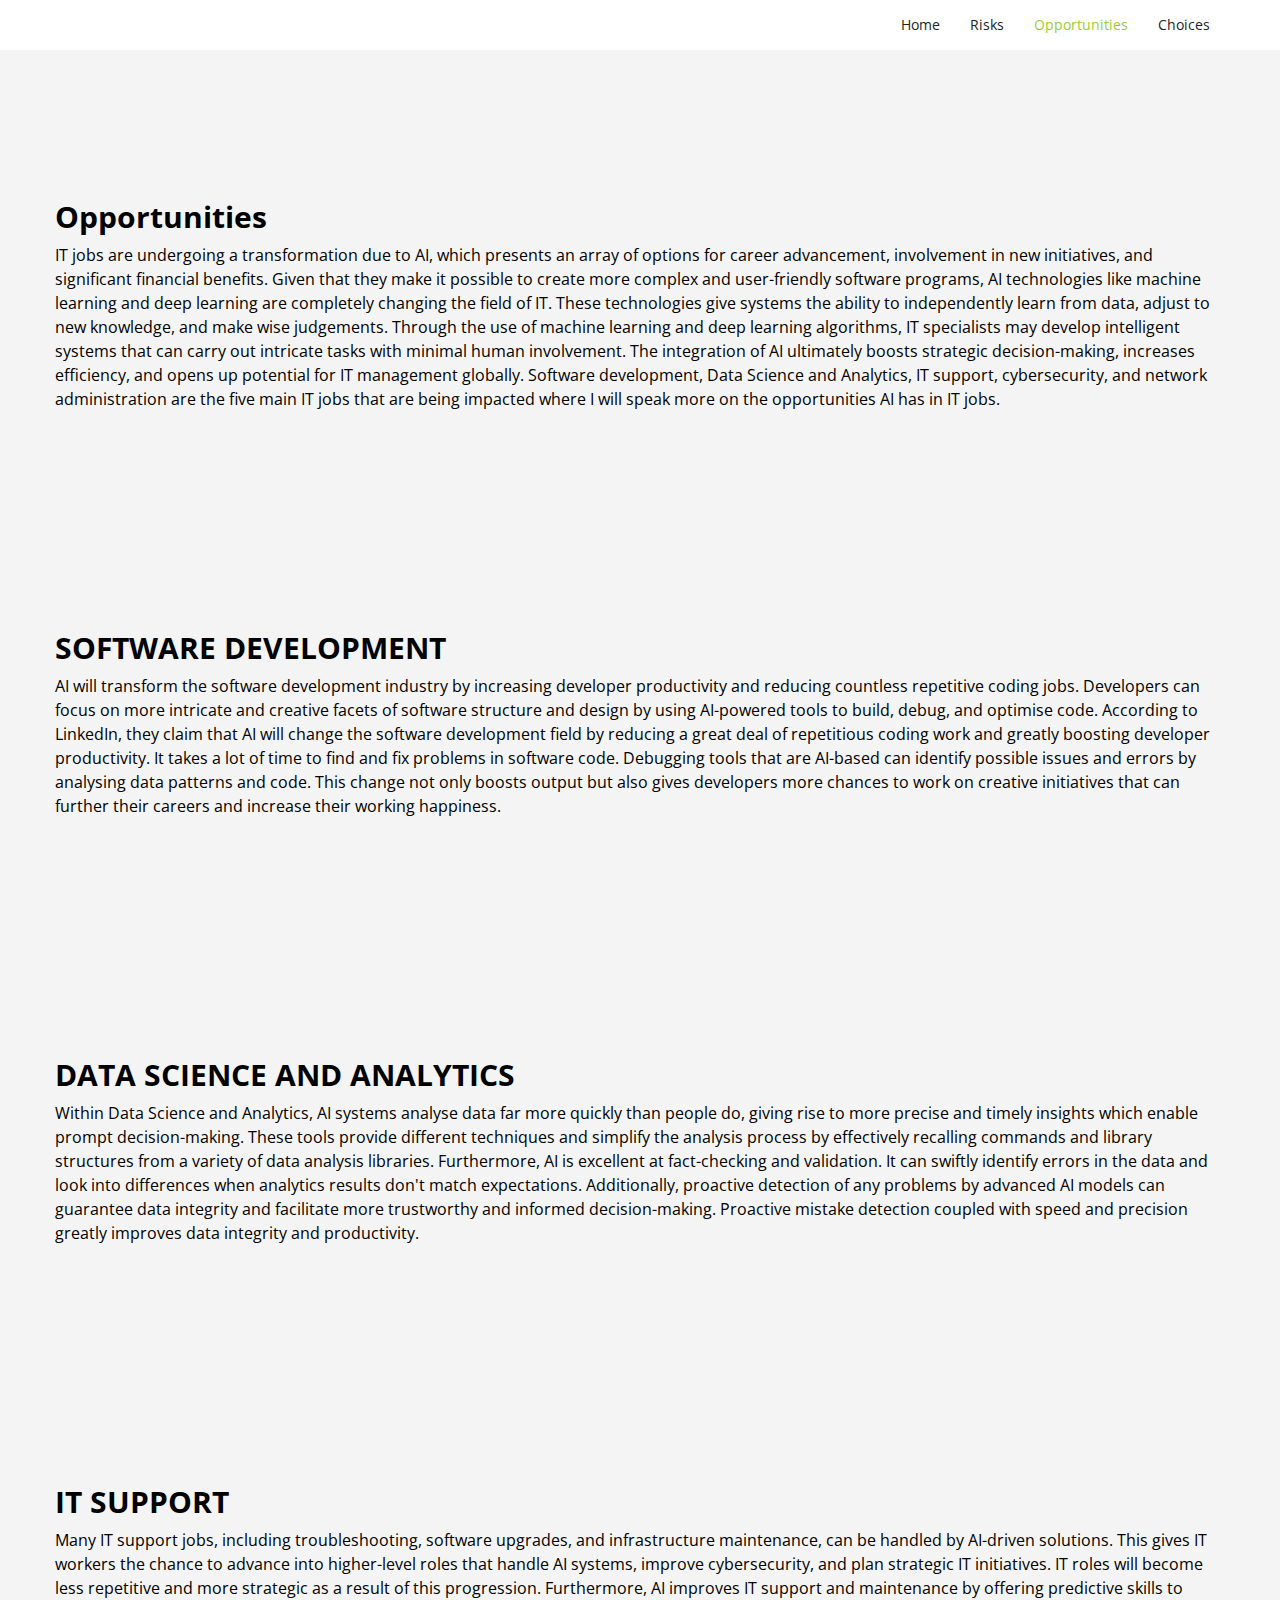
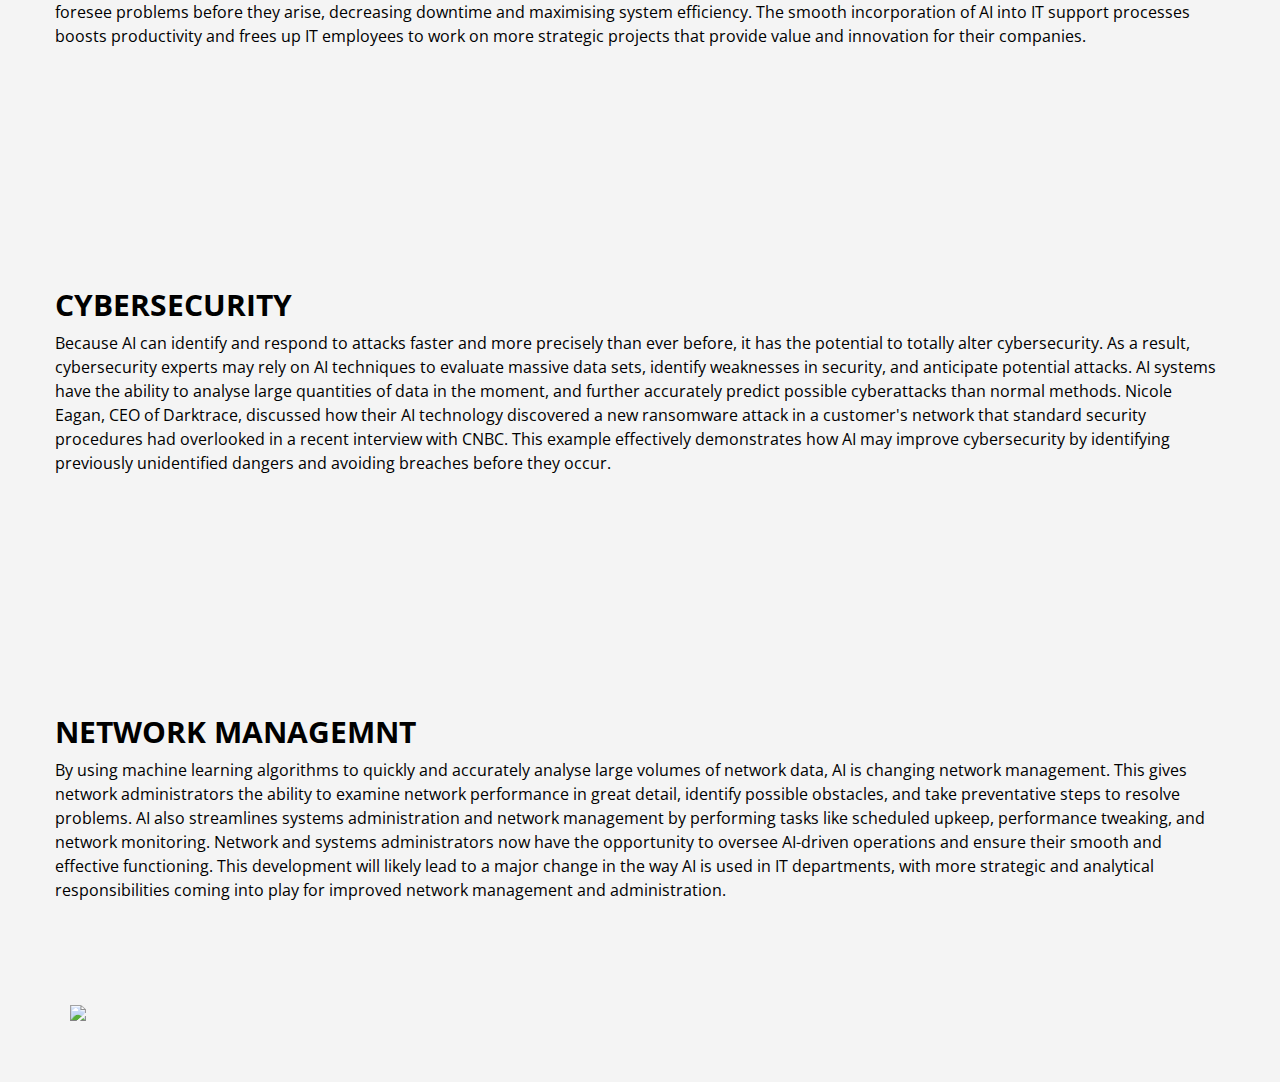
==== Opportunities.html @ c79af9f2 "Add files via upload" ====
<!DOCTYPE html>

<html lang="en">

<head>

    <meta charset="utf-8">
    <meta http-equiv="X-UA-Compatible" content="IE=edge">
    <meta name="viewport" content="width=device-width, initial-scale=1">
    <title>CMS</title>
    <link href="css/bootstrap.min.css" rel="stylesheet">
    <link href="css/custom.css" rel="stylesheet">
    <link href='http://fonts.googleapis.com/css?family=Open+Sans:300italic,400italic,600italic,700italic,800italic,400,300,600,700,800' rel='stylesheet' type='text/css'>
    
</head>

<body>

    <!-- Navigation -->
    <nav id="siteNav" class="navbar navbar-default navbar-fixed-top" role="navigation">
        <div class="container">
            <!-- Logo and responsive toggle -->
            <div class="navbar-header">
                <button type="button" class="navbar-toggle" data-toggle="collapse" data-target="#navbar">
                    <span class="sr-only">Toggle navigation</span>
                    <span class="icon-bar"></span>
                    <span class="icon-bar"></span>
                    <span class="icon-bar"></span>
                </button>
            </div>
            <!-- Navbar links -->
            <div class="collapse navbar-collapse" id="navbar">
                <ul class="nav navbar-nav navbar-right">
                    <li>
                        <a href="index.html">Home</a>
                    </li>
                    <li>
                        <a href="risk.html">Risks</a>
                    </li>
					<li class="active">
                        <a href="Opportunities.html">Opportunities</a>
                    </li>
                    <li>
                        <a href="Choices.html">Choices</a>
                    </li>
                </ul>
                
            </div><!-- /.navbar-collapse -->
        </div><!-- /.container -->
    </nav>

	<main id="main">
        <!-- Section for Start of Page -->
       
        <!-- Section for Start of About what it is -->
        <section id=about class=about>
          <div class=container data-aos=fade-up data-aos-delay=100>
          <div class="row align-items-xl-center gy-5">
          <div class="col-xl-6 content">
          <br>
          <h2>Opportunities</h2>
          <p>IT jobs are undergoing a transformation due to AI, which presents an array of options for career advancement, involvement in new initiatives, and significant financial benefits. Given that they make it possible to create more complex and user-friendly software programs, AI technologies like machine learning and deep learning are completely changing the field of IT.
            These technologies give systems the ability to independently learn from data, adjust to new knowledge, and make wise judgements. Through the use of machine learning and deep learning algorithms, IT specialists may develop intelligent systems that can carry out intricate tasks with minimal human involvement. The integration of AI ultimately boosts strategic decision-making, 
            increases efficiency, and opens up potential for IT management globally. Software development, Data Science and Analytics, IT support, cybersecurity, and network administration are the five main IT jobs that are being impacted where I will speak more on the opportunities AI has in IT jobs.
 
          </div>
          <div class="col-xl-6 content">
            <h2>SOFTWARE DEVELOPMENT</h2>
          <p>AI will transform the software development industry by increasing developer productivity and reducing countless repetitive coding jobs. Developers can focus on more intricate and creative facets of software structure and design by using AI-powered tools to build, debug, and optimise code. According to LinkedIn, they claim that AI will change the software development field by 
            reducing a great deal of repetitious coding work and greatly boosting developer productivity. It takes a lot of time to find and fix problems in software code. Debugging tools that are AI-based can identify possible issues and errors by analysing data patterns and code. This change not only boosts output but also gives developers more chances to work on creative initiatives 
            that can further their careers and increase their working happiness. </p>
            
          </div> 

          <div class="col-xl-6 content">
            <br>
            <h2>DATA SCIENCE AND ANALYTICS</h2>
            <p>Within Data Science and Analytics, AI systems analyse data far more quickly than people do, giving rise to more precise and timely insights which enable prompt decision-making. These tools provide different techniques and simplify the analysis process by effectively recalling commands and library structures from a variety of data analysis libraries. Furthermore, AI is excellent 
                at fact-checking and validation. It can swiftly identify errors in the data and look into differences when analytics results don't match expectations. Additionally, proactive detection of any problems by advanced AI models can guarantee data integrity and facilitate more trustworthy and informed decision-making. Proactive mistake detection coupled with speed and precision greatly 
                improves data integrity and productivity. 
            </div>

            <div class="col-xl-6 content">
                <br>
                <h2>IT SUPPORT</h2>
                <p>Many IT support jobs, including troubleshooting, software upgrades, and infrastructure maintenance, can be handled by AI-driven solutions. This gives IT workers the chance to advance into higher-level roles that handle AI systems, improve cybersecurity, and plan strategic IT initiatives. IT roles will become less repetitive and more strategic as a result of this progression. 
                    Furthermore, AI improves IT support and maintenance by offering predictive skills to foresee problems before they arise, decreasing downtime and maximising system efficiency. The smooth incorporation of AI into IT support processes boosts productivity and frees up IT employees to work on more strategic projects that provide value and innovation for their companies.
                </div>

                <div class="col-xl-6 content">
                    <br>
                    <h2>CYBERSECURITY</h2>
                    <p>Because AI can identify and respond to attacks faster and more precisely than ever before, it has the potential to totally alter cybersecurity. As a result, cybersecurity experts may rely on AI techniques to evaluate massive data sets, identify weaknesses in security, and anticipate potential attacks. AI systems have the ability to analyse large quantities of data in the moment, 
                        and further accurately predict possible cyberattacks than normal methods. Nicole Eagan, CEO of Darktrace, discussed how their AI technology discovered a new ransomware attack in a customer's network that standard security procedures had overlooked in a recent interview with CNBC. This example effectively demonstrates how AI may improve cybersecurity by identifying previously 
                        unidentified dangers and avoiding breaches before they occur.
                    </div>

                    <div class="col-xl-6 content">
                        <br>
                        <h2>NETWORK MANAGEMNT</h2>
                        <p>By using machine learning algorithms to quickly and accurately analyse large volumes of network data, AI is changing network management. This gives network administrators the ability to examine network performance in great detail, identify possible obstacles, and take preventative steps to resolve problems. AI also streamlines systems administration and network management by 
                            performing tasks like scheduled upkeep, performance tweaking, and network monitoring. Network and systems administrators now have the opportunity to oversee AI-driven operations and ensure their smooth and effective functioning. This development will likely lead to a major change in the way AI is used in IT departments, with more strategic and analytical responsibilities coming 
                            into play for improved network management and administration.
                        </div>
          </div>
          <img src="images/Screenshot 2024-05-29 at 3.08.27 PM.png" height="500">
          </div>

      </main>

	<!-- Intro Section -->
    
    

    <!-- jQuery -->
    <script src="js/jquery-1.11.3.min.js"></script>

    <!-- Bootstrap Core JavaScript -->
    <script src="js/bootstrap.min.js"></script>

    <!-- Plugin JavaScript -->
    <script src="js/jquery.easing.min.js"></script>
    
    <!-- Custom Javascript -->
    <script src="js/custom.js"></script>

</body>

</html>
---- css/custom.css ----
html,
body {
    width: 100%;
    height: 100%;
    font-family: 'Open Sans','Helvetica Neue',Arial,sans-serif;
}

a {
    color: yellowgreen;
    -webkit-transition: all .35s;
    -moz-transition: all .35s;
    transition: all .35s;
}

a:hover,
a:focus {
    color: forestgreen;
}

p {
    font-size: 16px;
    line-height: 1.5;
}

header {
    position: relative;
    width: 100%;
    min-height: auto;
    text-align: center;
    color: black;
    background-image: url('../images/images.png');
    background-position: center;
    -webkit-background-size: cover;
    -moz-background-size: cover;
    background-size: cover;
    -o-background-size: cover;
}

header .header-content {
    position: relative;
    width: 100%;
    padding: 100px 15px 70px;
    text-align: center;
}

header .header-content .header-content-inner h1 {
    margin-top: 0;
    margin-bottom: 20px;
    font-size: 50px;
    font-weight: 300;
}

header .header-content .header-content-inner p {
    padding-top: 90px;
    margin-bottom: 50px;
    font-size: 13px;
    font-weight: 300;
    color: rgba(255,255,255,.7);
}


  
  /*--------------------------------------------------------------
  # General
  --------------------------------------------------------------*/
  body {
    color: var(--color-default);
    background-color: var(--color-background);
    font-family: var(--font-default);
  }
  
  a {
    color: var(--color-primary);
    text-decoration: none;
    transition: 0.3s;
  }
  
  a:hover {
    color: rgba(var(--color-primary-rgb), 0.7);
    text-decoration: none;
  }
  
  h1,
  h2,
  h3,
  h4,
  h5,
  h6 {
    font-family: var(--font-primary);
  }
  
  section {
    color: var(--color-default);
    background-color: var(--color-background);
    padding: 60px 0;
    overflow: clip;
  }
  
  /*--------------------------------------------------------------
  # Section Title
  --------------------------------------------------------------*/
  .section-title {
    text-align: center;
    padding-bottom: 60px;
  }
  
  .section-title h2 {
    color: var(--color-secondary);
    font-size: 32px;
    font-weight: 700;
    position: relative;
  }
  
  .section-title h2:before,
  .section-title h2:after {
    content: "";
    width: 50px;
    height: 2px;
    background: var(--color-primary);
    display: inline-block;
  }
  
  .section-title h2:before {
    margin: 0 15px 10px 0;
  }
  
  .section-title h2:after {
    margin: 0 0 10px 15px;
  }
  
  .section-title p {
    margin-bottom: 0;
  }
  
  
  
 
  
  
  
  /*--------------------------------------------------------------
  # Home Page
  --------------------------------------------------------------*/
  /* startpage Section - Home Page
  ------------------------------*/
  .startpage {
    --color-default: #ffffff;
    --color-default-rgb: 255, 255, 255;
    --color-background: #000000;
    --color-background-rgb: 0, 0, 0;
    width: 100%;
    min-height: 100vh;
    position: relative;
    padding: 160px 0 80px 0;
    display: flex;
    align-items: center;
    justify-content: center;
  }
  
  .startpage img {
    position: absolute;
    inset: 0;
    display: block;
    width: 100%;
    height: 100%;
    -o-object-fit: cover;
    object-fit: cover;
    z-index: 1;
  }
  
  .startpage:before {
    content: "";
    background: rgba(var(--color-background-rgb), 0.5);
    position: absolute;
    inset: 0;
    z-index: 2;
  }
  
  .startpage .container {
    position: relative;
    z-index: 3;
  }
  
  .startpage h2 {
    margin: 0;
    font-size: 44px;
    font-weight: 700;
  }
  
  .startpage p {
    color: rgba(var(--color-default-rgb), 0.8);
    margin: 5px 0 0 0;
    font-size: 20px;
  }
  
  .startpage .sign-up-form {
    margin-top: 20px;
    padding: 10px;
    border-radius: 7px;
    background: var(--color-box-background);
    box-shadow: 0 15px 30px 0 rgba(0, 0, 0, 0.1);
  }
  
  .startpage .sign-up-form .form-control {
    border: none;
  }
  
  .startpage .sign-up-form .form-control:active,
  .startpage .sign-up-form .form-control:focus {
    outline: none;
    box-shadow: none;
  }
  
  .startpage .sign-up-form input[type=submit] {
    box-shadow: 0 15px 30px 0 rgba(0, 0, 0, 0.2);
    background-color: var(--color-primary);
    border-color: var(--color-primary);
    padding: 8px 20px 10px 20px;
    border-radius: 7px;
    color: var(--color-inverse);
  }
  
  .startpage .sign-up-form input[type=submit]:hover {
    background-color: rgba(var(--color-primary-rgb), 0.9);
  }
  
  @media (max-width: 768px) {
    .startpage h2 {
      font-size: 32px;
    }
  
    .startpage p {
      font-size: 18px;
    }
  }
  
  
  
  /* About Section - Home Page
  ------------------------------*/
  .about {
    --color-background: #f4f4f4;
  }
  
  .about .content h3 {
    font-size: 16px;
    font-weight: 500;
    line-height: 19px;
    padding: 10px 20px;
    background: rgba(var(--color-primary-rgb), 0.05);
    color: var(--color-primary);
    border-radius: 7px;
    display: inline-block;
  }
  
  .about .content h2 {
    color: var(--color-secondary);
    font-weight: 700;
  }
  
  .about .content p:last-child {
    margin-bottom: 0;
  }
  
  .about .content .read-more {
    background: var(--color-primary);
    color: var(--color-inverse);
    font-family: var(--font-primary);
    font-weight: 500;
    font-size: 16px;
    letter-spacing: 1px;
    padding: 12px 24px;
    border-radius: 5px;
    transition: 0.3s;
    display: inline-flex;
    align-items: center;
    justify-content: center;
  }
  
  .about .content .read-more i {
    font-size: 18px;
    margin-left: 5px;
    line-height: 0;
    transition: 0.3s;
  }
  
  .about .content .read-more:hover {
    background: rgba(var(--color-primary-rgb), 0.8);
    padding-right: 19px;
  }
  
  .about .content .read-more:hover i {
    margin-left: 10px;
  }
  
  .about .icon-box {
    padding: 50px 40px;
    box-shadow: 0px 10px 50px rgba(0, 0, 0, 0.1);
    border-radius: 10px;
    transition: all 0.3s ease-out 0s;
    background-color: var(--color-box-background);
  }
  
  .about .icon-box i {
    width: 80px;
    height: 80px;
    border-radius: 50%;
    display: inline-flex;
    align-items: center;
    justify-content: center;
    margin-bottom: 24px;
    font-size: 32px;
    line-height: 0;
    transition: all 0.4s ease-out 0s;
    background-color: rgba(var(--color-primary-rgb), 0.05);
    color: var(--color-primary);
  }
  
  .about .icon-box h3 {
    color: var(--color-secondary);
    margin-bottom: 10px;
    font-size: 24px;
    font-weight: 700;
  }
  
  .about .icon-box p {
    margin-bottom: 0;
  }
  
  .about .icon-box:hover i {
    background-color: var(--color-primary);
    color: var(--color-inverse);
  }
  
  .about .icon-boxes .col-md-6:nth-child(2) .icon-box,
  .about .icon-boxes .col-md-6:nth-child(4) .icon-box {
    margin-top: -40px;
  }
  
  @media (max-width: 768px) {
  
    .about .icon-boxes .col-md-6:nth-child(2) .icon-box,
    .about .icon-boxes .col-md-6:nth-child(4) .icon-box {
      margin-top: 0;
    }
  }
  
  
  
  
  
  

@media(min-width:768px) {
    header {
        min-height: 100%;
    }

    header .header-content {
        position: absolute;
        top: 70%;
        padding: 0 50px;
        -webkit-transform: translateY(-50%);
        -ms-transform: translateY(-50%);
        transform: translateY(-50%);
    }

    header .header-content .header-content-inner {
        margin-right: auto;
        margin-left: auto;
        max-width: 1000px;
    }

	header .header-content .header-content-inner h1 {
    	font-size: 50px;
        font-weight: 800;
		}

    header .header-content .header-content-inner p {
        margin-right: auto;
        margin-left: auto;
        max-width: 80%;
        font-size: 18px;
    }
}

.section-heading {
    margin-top: 0;
    margin-bottom: 20px;
}

.intro {
	color: #fff;
    background-color: yellowgreen;
    padding: 70px 0;
    text-align: center;
}

.content {
    padding: 100px 0;
}

.content-2 {
	color: #fff;
    background-color: #222;
}

.content-3 {
	padding: 20px 0 40px;
	text-align: center;
}

.promo,
.promo h3,
.promo a:link,
.promo a:visited,
.promo a:hover,
.promo a:active {
    color: white;
	text-shadow: 0px 0px 40px black;
    text-decoration: none;
}

.promo-item {
    height: 200px;
    line-height: 180px;
    text-align: center;
}

.promo-item:hover {
    background-size: 110%; 
    border: 10px solid rgba(255,255,255,0.3);
    line-height: 160px;
}

.promo-item h3 {
    font-size: 40px;
    display: inline-block;
    vertical-align: middle;
}

.item-1 {
	background: url('../images/writing.jpg');
	}
	
.item-2 {
	background: url('../images/concert.jpg');
	}
	
.item-3 {
	background: url('../images/pencil_sharpener.jpg');
	}
		
.item-1,
.item-2,
.item-3 {
	background-size: cover;
	background-position: 50% 50%;
	}

.page-footer {
	text-align: center;
	}

.page-footer .contact {
	padding: 100px 0;
	background-color: yellowgreen;
	color: #fff;
	}

.page-footer .contact p {
	font-size: 22px;
	font-weight: 300;
	}
	
.content-3 .glyphicon,	
.page-footer .contact .glyphicon {
	font-size: 32px;
	font-weight: 700;
	}
		
.page-footer .small-print {
	padding: 50px 0 40px;
	font-weight: 300;
	}

.text-light {
    color: rgba(255,255,255,.7);
}

.navbar-default {
    border-color: rgba(34,34,34,.05);
    background-color: #fff;
    -webkit-transition: all .35s;
    -moz-transition: all .35s;
    transition: all .35s;
}

.navbar-default .navbar-header .navbar-brand {
    color: yellowgreen;
}

.navbar-default .navbar-header .navbar-brand:hover,
.navbar-default .navbar-header .navbar-brand:focus {
    color: #eb3812;
}

.navbar-default .nav > li>a,
.navbar-default .nav>li>a:focus {
    color: #222;
}

.navbar-default .nav > li>a:hover,
.navbar-default .nav>li>a:focus:hover {
    color: yellowgreen;
}

.navbar-default .nav > li.active>a,
.navbar-default .nav>li.active>a:focus {
    color: yellowgreen!important;
    background-color: transparent;
}

.navbar-default .nav > li.active>a:hover,
.navbar-default .nav>li.active>a:focus:hover {
    background-color: transparent;
}
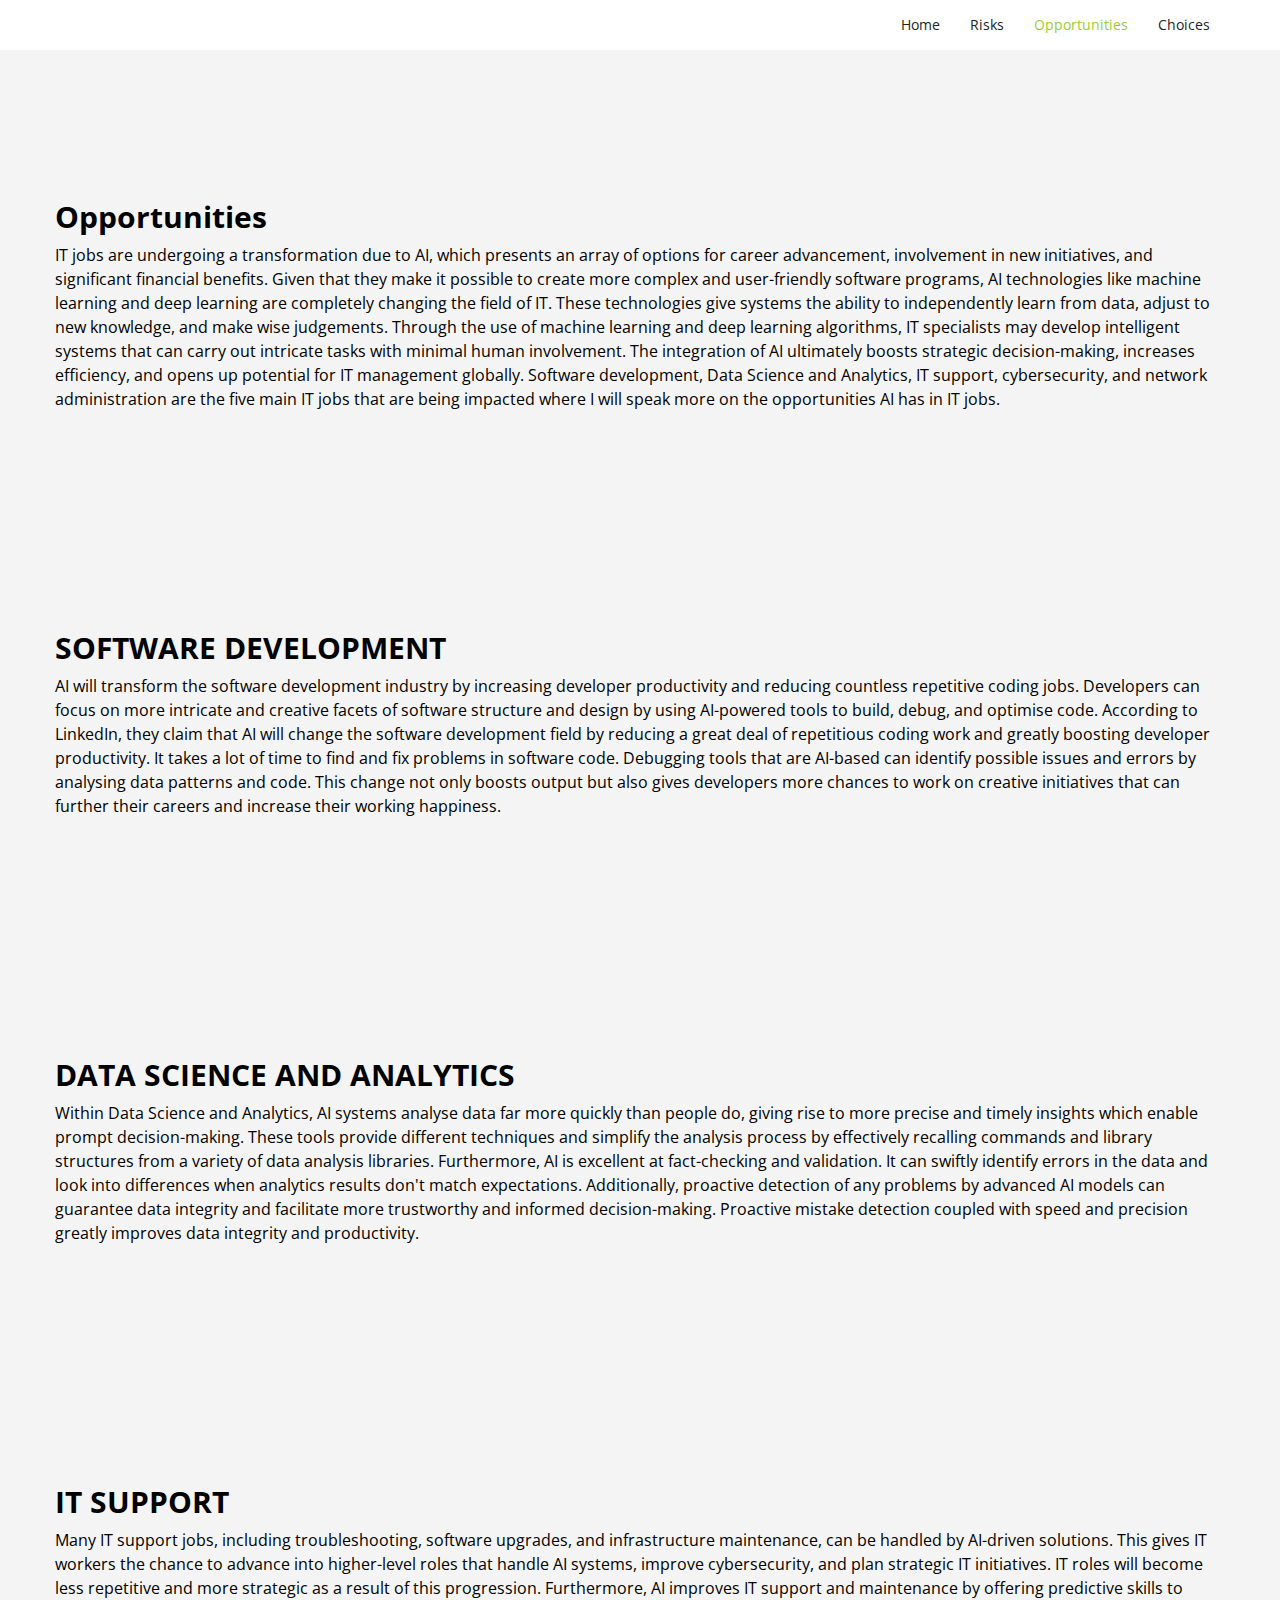
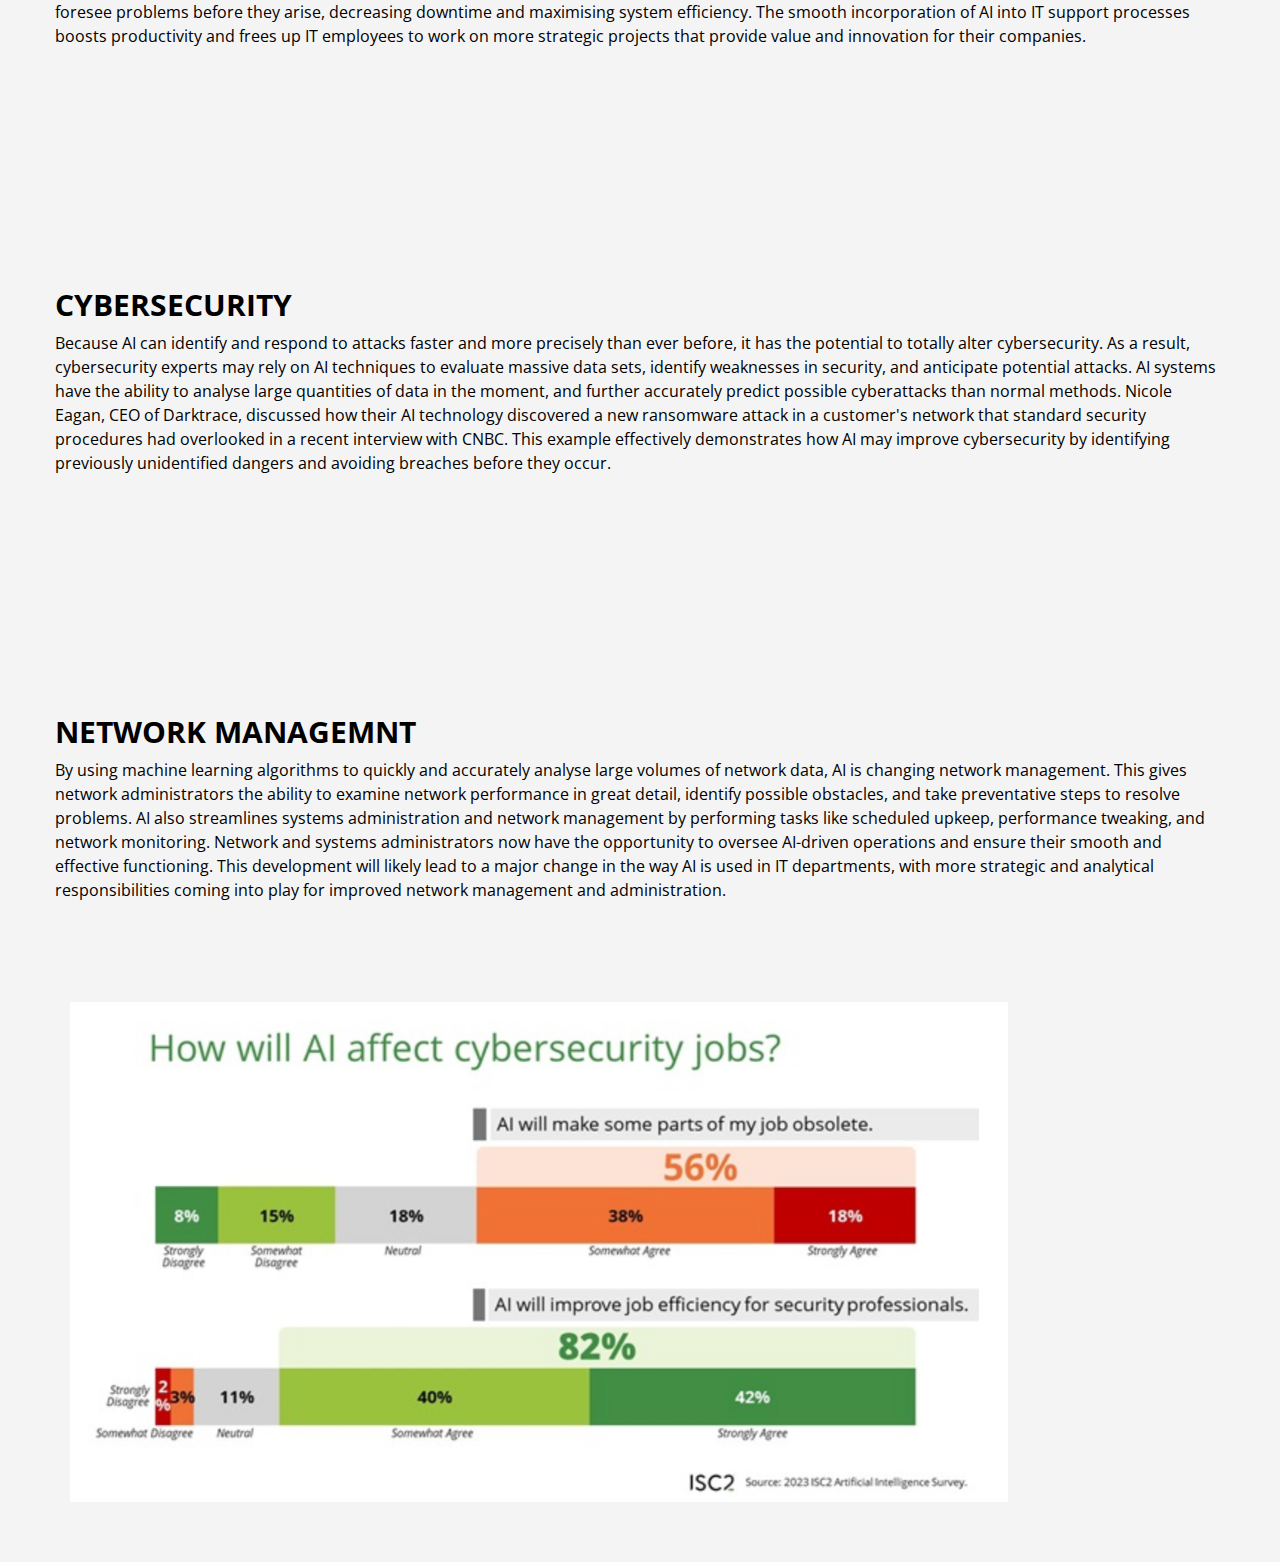
==== commit 50d00f7f: "Update Opportunities.html" ====
--- a/Opportunities.html
+++ b/Opportunities.html
@@ -103,7 +103,7 @@
                             into play for improved network management and administration.
                         </div>
           </div>
-          <img src="images/Screenshot 2024-05-29 at 3.08.27 PM.png" height="500">
+          <img src="images/graph.png" height="500">
           </div>
 
       </main>
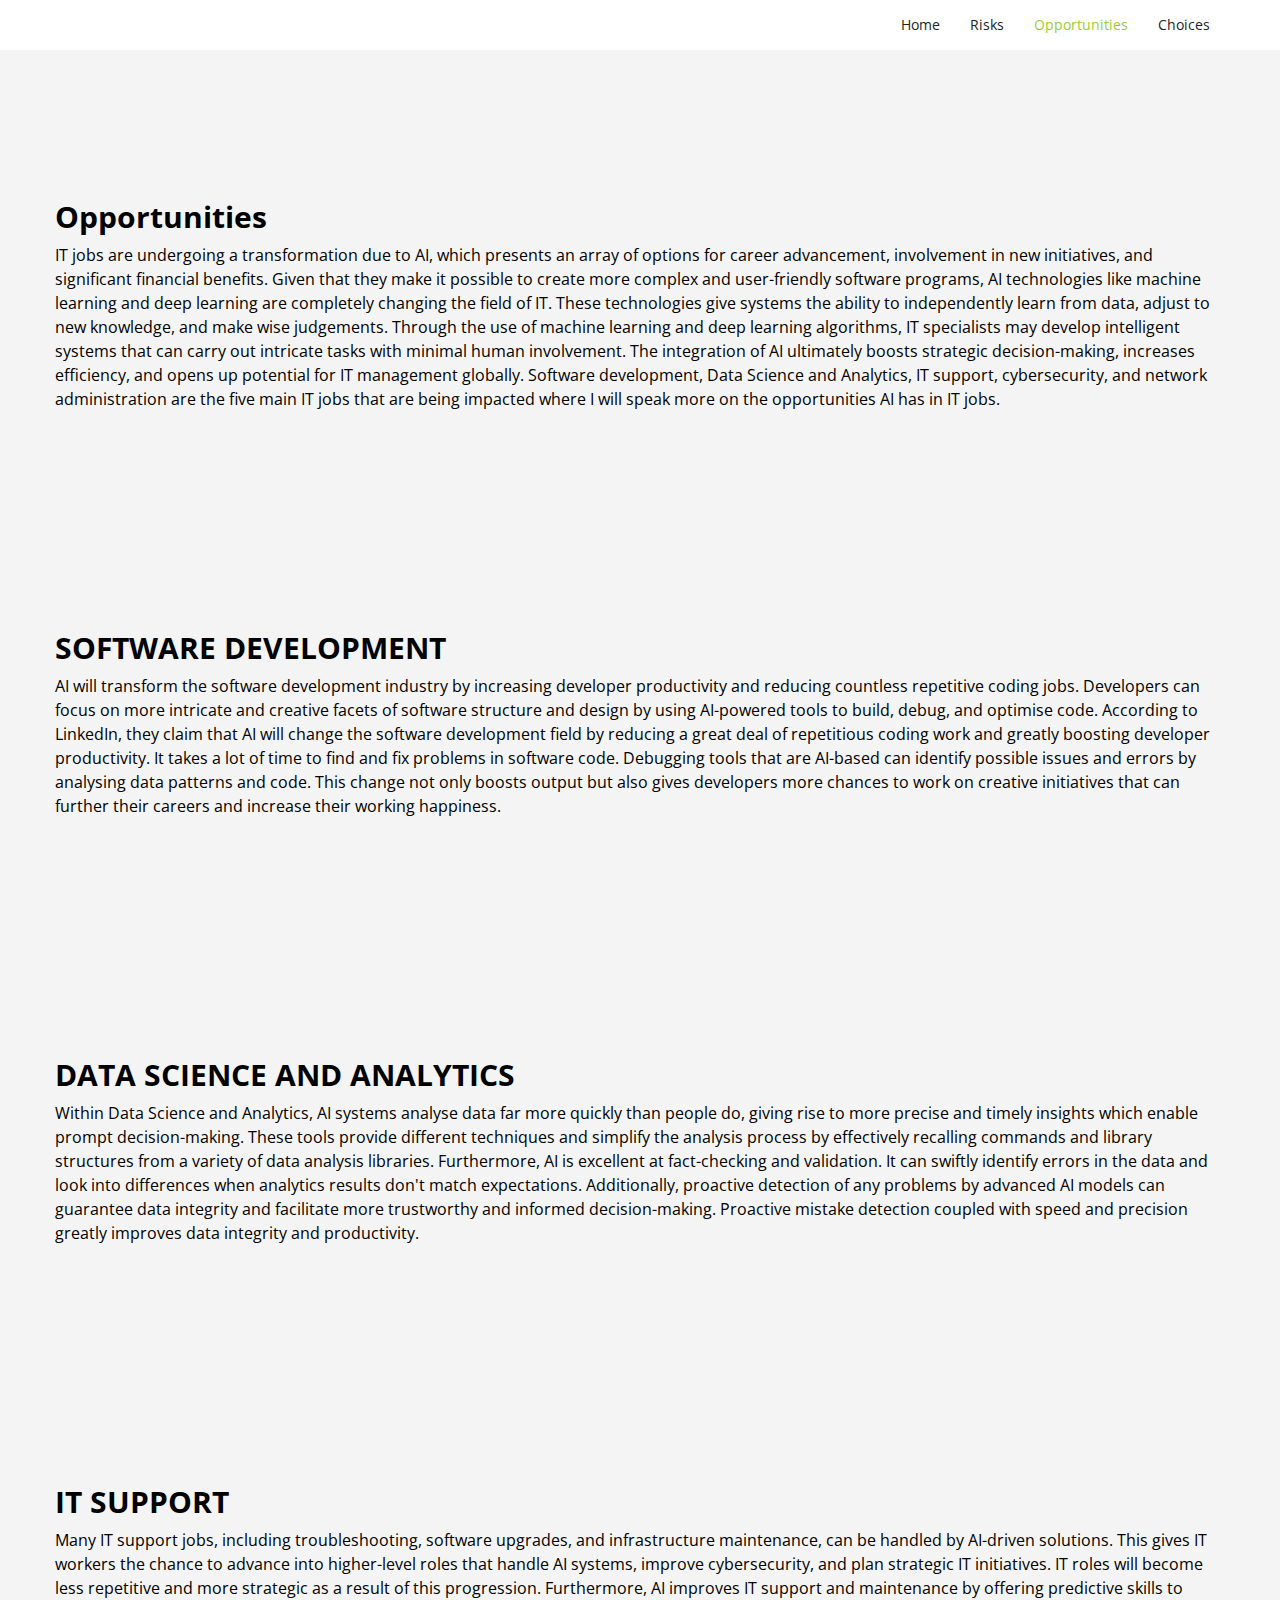
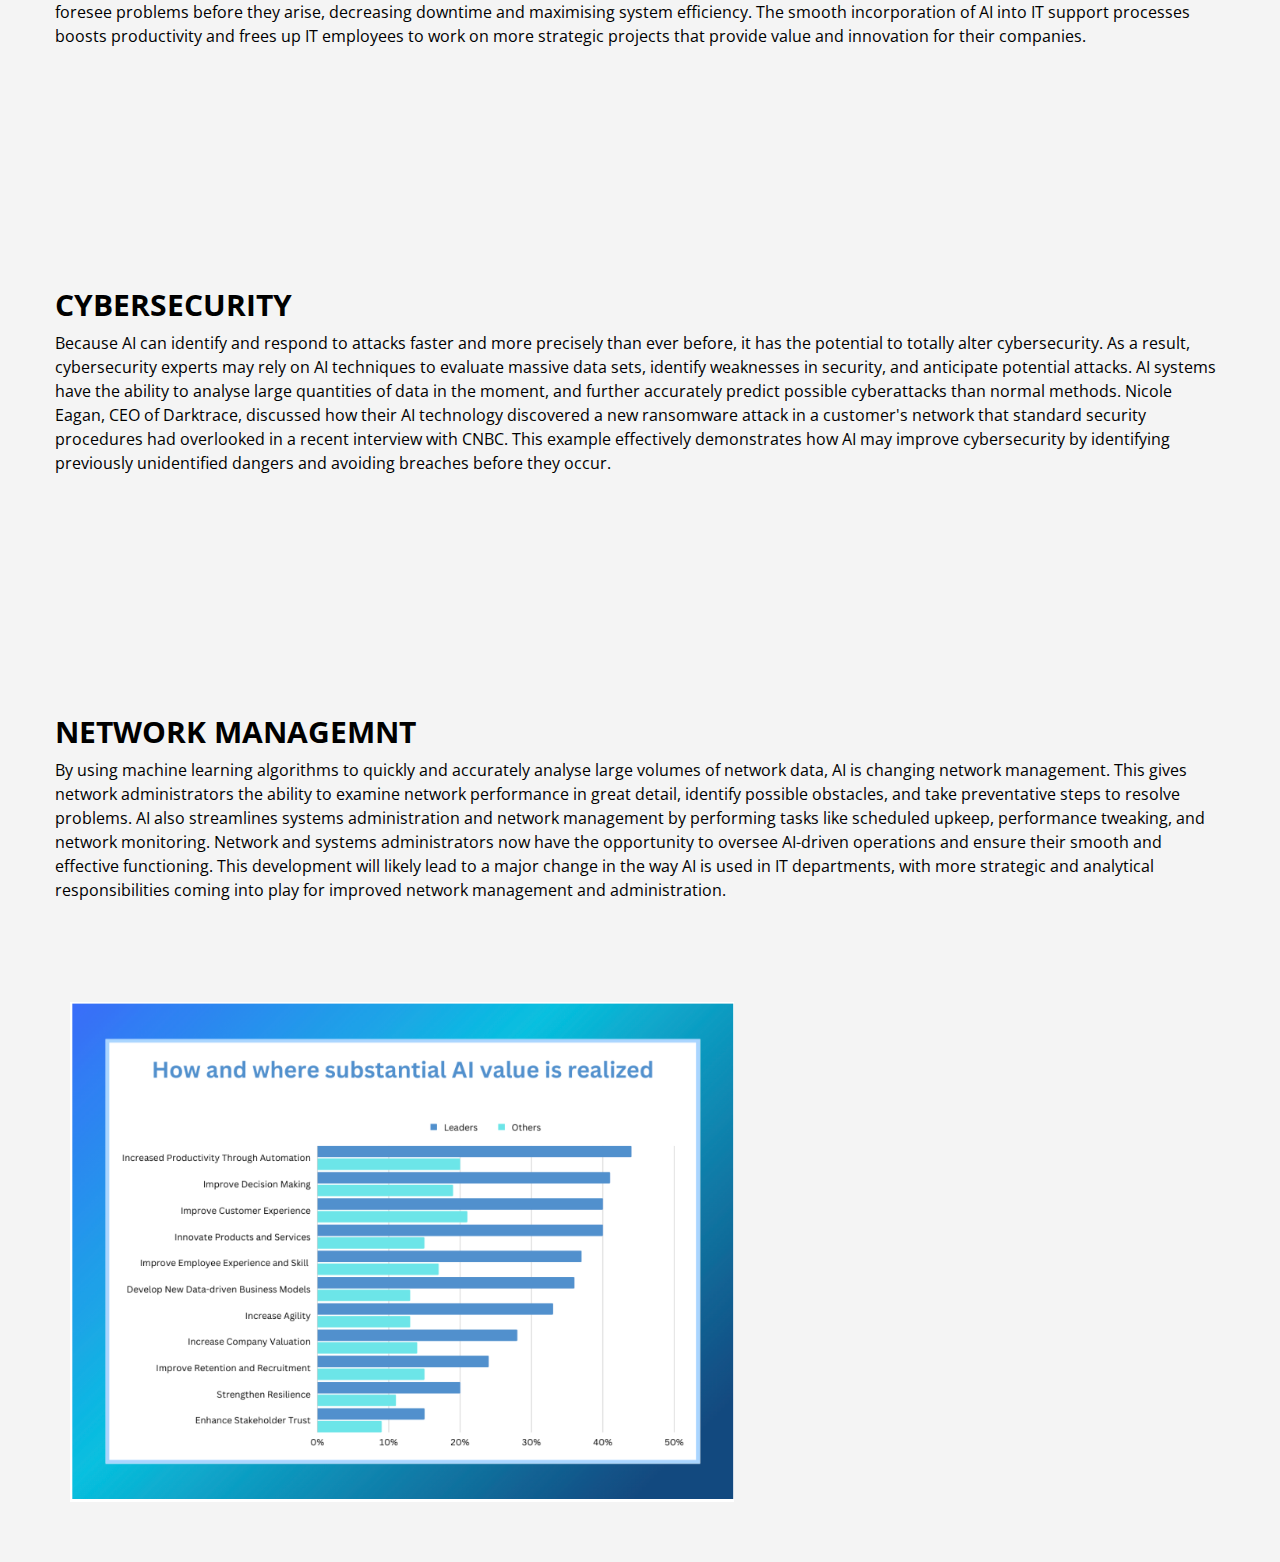
==== commit 451afdcd: "Update Opportunities.html" ====
--- a/Opportunities.html
+++ b/Opportunities.html
@@ -103,7 +103,7 @@
                             into play for improved network management and administration.
                         </div>
           </div>
-          <img src="images/graph.png" height="500">
+          <img src="images/graph 2.png" height="500">
           </div>
 
       </main>
